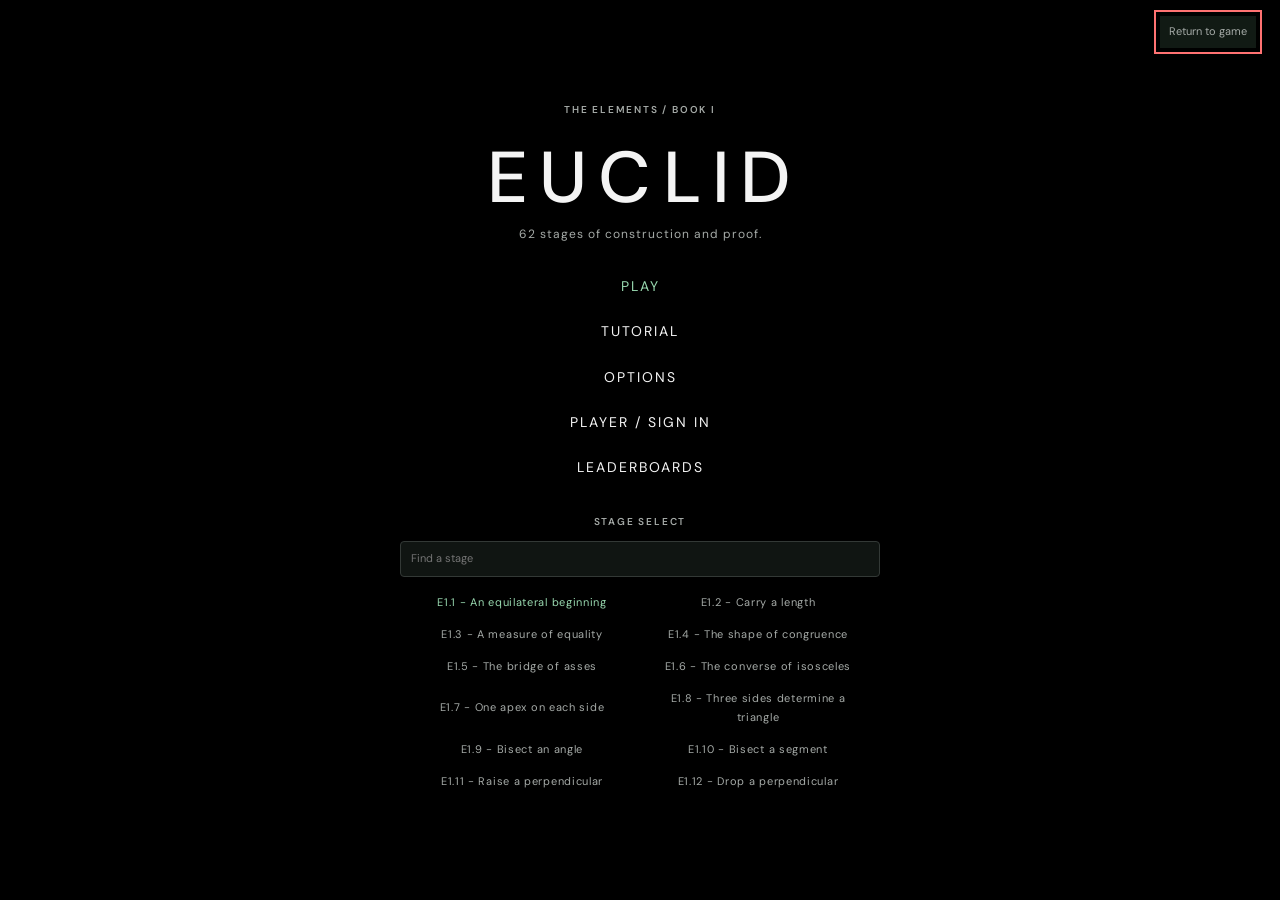
==== index.html @ ea3bc8ff "Consolidate tutorial concepts and teach manual semicircle construction" ====
<!doctype html>
<html lang="en"><head><meta charset="utf-8"><meta name="viewport" content="width=device-width,initial-scale=1,interactive-widget=resizes-content"><title>Euclid — A workshop in first principles</title><link rel="stylesheet" href="style.css?v=tutorial-concepts-20261112"></head>
<body><header><a class="brand" href="./">Ε <span>EUCLID<small>A WORKSHOP IN FIRST PRINCIPLES</small></span></a><nav id="chapters" aria-label="Propositions"></nav><div class="header-actions"><button id="main-menu-button" type="button">Menu</button><button id="help">How to play ↗</button></div></header>
<main><section class="brief"><div><span class="eyebrow">THE ELEMENTS / BOOK I</span><h1 id="title"></h1><p id="description"></p><p id="practice-status" class="practice-status" role="status" hidden></p></div><div class="brief-actions"><button id="practice-next" type="button" hidden>Next stage</button><button id="hint">✧ &nbsp; A little guidance</button></div><aside id="learning-guidance" hidden role="button" tabindex="0" aria-label="Perform the next guided step"><span class="eyebrow">NEXT STEP &#9654;</span><p id="learning-instructions" role="status" aria-live="polite"></p></aside><div id="ranked-status" class="ranked-status" hidden aria-live="polite"><strong>RANKED</strong><span id="ranked-timer" aria-live="off">0:00.0</span><span id="ranked-message"></span><button id="ranked-retry" type="button" hidden>Retry upload</button></div></section>
<section class="workspace"><div class="mobile-views" role="group" aria-label="Work panel"><button type="button" data-mobile-view="construction" aria-controls="construction-panel" aria-pressed="true">&larr; Construction</button><button type="button" data-mobile-view="proof" aria-controls="proof-panel" aria-pressed="false">Proof &rarr;</button></div><div class="drawing" id="construction-panel"><div class="panelhead"><span>01 &nbsp; CONSTRUCTION</span><div><button id="undo">Undo</button><button id="reset">Start over</button></div></div><div class="canvaswrap"><svg id="canvas" viewBox="0 0 800 540" role="img" aria-label="Interactive geometric construction"></svg><div id="instruction" role="status"></div><div class="canvasnote">STRAIGHTEDGE & COMPASS <span>Click points to construct</span></div></div></div>
<aside class="proof" id="proof-panel"><div class="panelhead"><span>02 &nbsp; DEMONSTRATION</span><span id="count">0 lines</span></div><div class="proofbody"><div class="given"><button type="button" id="given-tool" title="Select the given hypothesis as a proof justification">Given - use as justification</button><button id="logic-tool" type="button">Deduction</button><p id="given"></p></div><div id="lines"></div><form id="lineform"><label for="statement">Your next statement</label><input id="statement" placeholder="Write your statement" autocomplete="off" required><div id="format-help" role="status" aria-live="polite" hidden></div><button type="submit">+ Add a line</button><button type="button" id="cancel-edit" hidden>Cancel edit</button></form><p class="proofnote">Write a formal statement, then select a reference below and click its line to justify it.</p><div id="complete" hidden></div></div><div class="proof-composer" hidden></div></aside></section>
<section class="shelf"><div class="shelfhead"><span class="eyebrow">YOUR MATHEMATICAL TOOLBOX</span><span id="selected">Choose a tool or a reference</span></div><div class="tabs" role="group" aria-label="Reference menus"><button data-tab="definitions" type="button" aria-expanded="false" aria-controls="toolpopup">01 &nbsp; Definitions</button><button data-tab="postulates" type="button" aria-expanded="false" aria-controls="toolpopup">02 &nbsp; Postulates</button><button data-tab="notions" type="button" aria-expanded="false" aria-controls="toolpopup">03 &nbsp; Common notions</button><button data-tab="propositions" type="button" aria-expanded="false" aria-controls="toolpopup">04 &nbsp; Proven propositions</button></div><div id="toolpopup" role="region" aria-labelledby="popup-title" hidden><div class="popuphead"><span id="popup-title"></span><button type="button" id="close-tools" aria-label="Close reference menu">&times;</button></div><div id="tools"></div><a class="reference-source" href="https://www.euclids-elements.org/elements/books/bookI/" target="_blank" rel="noreferrer">Book I - definitions, postulates & common notions</a></div></section></main>
<dialog id="main-menu" aria-labelledby="menu-title"><div class="arcade-menu-content"><div class="menu-top"><span class="eyebrow">THE ELEMENTS / BOOK I</span><button id="resume-menu" type="button" aria-label="Close main menu">Return to game</button></div><h2 id="menu-title">Euclid</h2><p class="menu-intro">48 stages of construction and proof.</p><div id="menu-home"><div class="menu-actions"><button id="continue-menu" type="button">Play</button><button id="tutorial-menu" type="button">Tutorial</button><button id="settings-menu" type="button">Options</button><button id="account-menu" type="button">Player / Sign in</button><button id="leaderboard-menu" type="button">Leaderboards</button></div><div class="menu-jump"><span class="eyebrow">STAGE SELECT</span><input id="jump-search" type="search" placeholder="Find a stage" aria-label="Search propositions"><div id="jump-options"></div></div></div><section id="settings-view" aria-labelledby="settings-title" hidden>
<h3 id="settings-title">Options</h3><p class="settings-intro">Choose what you want to practice.</p><p id="settings-mode" class="settings-mode"></p>
<div class="settings-list">
<label class="setting-row"><span><strong>Ranked mode</strong><small>Start fresh for a shared leaderboard time. Locks all skips, hints, Learning mode, tool names, and audio cues off. Timer keeps running in menus.</small></span><input type="checkbox" role="switch" data-setting="rankedMode"></label>
<label class="setting-row"><span><strong>Skip construction</strong><small>Supply the finished diagram. Your own drawing is kept for later.</small></span><input type="checkbox" role="switch" data-setting="skipConstruction"></label>
<label class="setting-row"><span><strong>Skip proof</strong><small>Supply proof statements, but still choose their justifications. Turn off justifications too to fill them automatically; the proof stays visible.</small></span><input type="checkbox" role="switch" data-setting="skipProof"></label>
<label class="setting-row"><span><strong>Skip justifications</strong><small>Write statements; the program checks whether they follow automatically.</small></span><input type="checkbox" role="switch" data-setting="skipJustifications"></label>
<label class="setting-row"><span><strong>Learning mode</strong><small>Keep next-step guidance visible. Click it to perform that step.</small></span><input type="checkbox" role="switch" data-setting="learningMode"></label>
<label class="setting-row"><span><strong>Sound effects</strong><small>Low beep for correct tool choices and successful constructions; click for incorrect attempts.</small></span><input type="checkbox" role="switch" data-setting="soundEffects"></label>
<div class="sound-preview"><button id="test-sound" type="button">Test sound</button><button id="test-click" type="button">Test click</button><span id="sound-status" role="status" aria-live="polite"></span></div>
<label class="setting-row"><span><strong>Show hints</strong><small>Keep the next-step hint button available.</small></span><input type="checkbox" role="switch" data-setting="showHints"></label>
<label class="setting-row"><span><strong>Show definition names</strong><small>Turn off names and full-reference previews for definitions.</small></span><input type="checkbox" role="switch" data-setting="showDefinitionNames"></label>
<label class="setting-row"><span><strong>Show postulate names</strong><small>Turn off names and full-reference previews for postulates.</small></span><input type="checkbox" role="switch" data-setting="showPostulateNames"></label>
<label class="setting-row"><span><strong>Show common notion names</strong><small>Turn off names and full-reference previews for common notions.</small></span><input type="checkbox" role="switch" data-setting="showCommonNotionNames"></label>
<label class="setting-row"><span><strong>Show proposition names</strong><small>Turn off names and full-reference previews for propositions.</small></span><input type="checkbox" role="switch" data-setting="showPropositionNames"></label>
<label class="setting-row"><span><strong>Larger point labels</strong><small>Increase the size of geometric labels in the diagram.</small></span><input type="checkbox" role="switch" data-setting="largeLabels"></label>
</div><div class="settings-actions"><button id="reset-settings" type="button">Restore defaults</button><button id="back-from-settings" type="button">Main menu</button></div></section></div></dialog><dialog id="account-dialog" class="online-dialog" aria-labelledby="account-title">
<button id="account-close" class="online-close" type="button">Close</button><h2 id="account-title">Player account</h2>
<div id="account-signed-out"><div class="online-tabs"><button id="account-login" type="button" aria-pressed="true">Sign in</button><button id="account-create" type="button" aria-pressed="false">Create account</button></div>
<form id="account-form"><label>Username<input id="account-username" autocomplete="username" pattern="[A-Za-z0-9_]{3,24}" minlength="3" maxlength="24" required></label><label>Password<input id="account-password" type="password" autocomplete="current-password" maxlength="128" required></label><label id="account-confirm-row" hidden>Repeat password<input id="account-confirm" type="password" autocomplete="new-password" maxlength="128"></label><button id="account-submit" type="submit">Sign in</button></form>
<p>Use 3&ndash;24 letters, numbers, or underscores for your public username. New passwords need at least 10 characters. Keep your password safe: email recovery is not enabled.</p></div>
<div id="account-signed-in" hidden><p>Signed in as <strong id="account-player"></strong>. This browser stays signed in by default.</p><button id="account-signout" type="button">Sign out on this device</button></div><p id="account-status" role="status" aria-live="polite"></p></dialog>
<dialog id="leaderboard-dialog" class="online-dialog" aria-labelledby="leaderboard-title"><header class="leaderboard-header"><button id="leaderboard-close" class="online-close" type="button">Close</button><h2 id="leaderboard-title">Leaderboards</h2><p>Best time per player. Top 100 per proposition. Click a heading to hide or show its entries.</p><div class="online-actions"><button id="leaderboard-refresh" type="button">Refresh</button><button id="leaderboard-expand" type="button">Show all</button><button id="leaderboard-collapse" type="button">Hide all</button></div><p id="leaderboard-status" role="status"></p></header><div id="leaderboard-boards" aria-label="Proposition leaderboards" tabindex="0"></div></dialog>
<dialog id="tutorial-dialog" aria-labelledby="tutorial-heading"><div class="tutorial-top"><h2 id="tutorial-heading">Tutorial</h2><span id="tutorial-progress"></span><button id="tutorial-close" type="button">Main menu</button></div><section id="tutorial-home"><p>Small examples. Open a bottom menu, choose a tool, then try one task. Correct examples advance after half a second.</p><div class="tutorial-search"><input id="tutorial-search" type="search" placeholder="Find a tool or topic" aria-label="Search tutorial lessons"><button id="tutorial-resume" type="button">Start / Resume</button></div><div id="tutorial-list"></div></section><section id="tutorial-exercise" hidden><div class="tutorial-brief"><button id="tutorial-catalog" type="button">All lessons</button><h3 id="tutorial-title"></h3><p id="tutorial-reference"></p><p id="tutorial-prompt" tabindex="-1"></p><p id="tutorial-facts"></p></div><div class="tutorial-work"><svg id="tutorial-canvas" viewBox="0 0 500 380" role="group" aria-label="Tutorial construction"></svg><div class="tutorial-answer"><div id="tutorial-response"></div><details id="tutorial-context" hidden><summary>Established proof lines</summary><ol id="tutorial-prior"></ol></details></div></div><div class="tutorial-bottom"><p id="tutorial-status" role="status" aria-live="polite"></p><div><button id="tutorial-retry" type="button">Try again</button><button id="tutorial-next" type="button" disabled>Next example</button></div></div></section><div id="tutorial-toolbox" hidden></div></dialog><dialog id="modal" aria-labelledby="modaltitle"><button id="closemodal" aria-label="Close">×</button><span class="eyebrow" id="modalkicker"></span><h2 id="modaltitle"></h2><div id="modalbody"></div></dialog><footer>Learn by making. Understand by proving.<a href="https://www.euclids-elements.org/elements/books/bookI/" target="_blank" rel="noreferrer">Read Book I ↗</a></footer><script src="lessons.js?v=ranked-accounts-20261111"></script><script src="book1-lessons.js?v=ranked-accounts-20261111"></script><script src="euclid-proofs.js?v=ranked-accounts-20261111"></script><script src="book2-lessons.js?v=ranked-accounts-20261111"></script><script src="books.js?v=ranked-accounts-20261111"></script><script src="course.js?v=ranked-accounts-20261111"></script><script src="construction.js?v=ranked-accounts-20261111"></script><script src="logic.js?v=ranked-accounts-20261111"></script><script src="symbolic.js?v=ranked-accounts-20261111"></script><script src="book1-logic.js?v=ranked-accounts-20261111"></script><script src="curves.js?v=ranked-accounts-20261111"></script><script src="book2-logic.js?v=ranked-accounts-20261111"></script><script src="guidance.js?v=ranked-accounts-20261111"></script><script src="book1-ui.js?v=tutorial-concepts-20261112"></script><script src="format-help.js?v=ranked-accounts-20261111"></script><script src="settings.js?v=tutorial-concepts-20261112"></script><script src="canvas-input.js?v=ranked-accounts-20261111"></script><script src="label-layout.js?v=tutorial-concepts-20261112"></script><script src="angle-visuals.js?v=ranked-accounts-20261111"></script><script src="mobile-layout.js?v=ranked-accounts-20261111"></script><script src="feedback.js?v=ranked-accounts-20261111"></script><script src="app.js?v=tutorial-concepts-20261112"></script><script src="vendor/supabase-2.119.0.js"></script><script src="online-config.js?v=ranked-accounts-20261111"></script><script src="online.js?v=tutorial-concepts-20261112"></script><script src="tutorial-lessons.js?v=tutorial-concepts-20261112"></script><script src="tutorial.js?v=tutorial-concepts-20261112"></script><script src="main-menu.js?v=tutorial-concepts-20261112"></script></body></html>
---- style.css ----
@import url('https://fonts.googleapis.com/css2?family=DM+Sans:wght@400;500;600;700&family=Libre+Caslon+Display&display=swap');
:root{--paper:#000000;--ink:#f4f4f4;--muted:#a5aaa7;--line:#333936;--green:#98d8af;--rust:#ff7272}*{box-sizing:border-box}body{margin:0;background:var(--paper);color:var(--ink);font-family:'DM Sans',sans-serif;font-size:14px}button,input{font:inherit}button{cursor:pointer;color:inherit}button:focus-visible,a:focus-visible{outline:2px solid var(--rust);outline-offset:4px}button{border:1px solid var(--line);background:transparent;border-radius:4px;padding:9px 14px}button:hover{background:#202623}header{height:100px;margin:0 4%;display:flex;align-items:center;justify-content:space-between;border-bottom:1px solid var(--line)}.brand{display:flex;gap:14px;align-items:center;text-decoration:none;color:var(--ink);font-family:serif;font-size:49px}.brand span{font:600 22px 'DM Sans',sans-serif;letter-spacing:4px}.brand small{display:block;font-size:8px;letter-spacing:1.5px;margin-top:6px}nav{display:flex;gap:9px}nav button{border-radius:50%;width:38px;height:38px;padding:0}nav button.active{background:var(--ink);color:var(--paper)}nav button.done{border-color:var(--green);box-shadow:inset 0 -3px var(--green)}header>button{border:0}main{margin:0 4%}.brief{display:flex;justify-content:space-between;align-items:center;padding:32px 0 26px}.eyebrow{font-size:10px;font-weight:600;letter-spacing:1.8px;color:var(--muted)}h1{font:44px 'Libre Caslon Display',Georgia,serif;margin:9px 0}p{line-height:1.7}.brief p{margin:0;max-width:780px;color:#b5bcb7}.brief>button{border-color:#505c54;white-space:nowrap;margin-left:20px}.workspace{display:grid;grid-template-columns:2fr 1fr;border:1px solid var(--line);border-radius:7px;overflow:hidden;background:#080b09;min-height:560px}.panelhead{display:flex;align-items:center;justify-content:space-between;height:51px;border-bottom:1px solid var(--line);padding:0 20px;font-size:10px;letter-spacing:1.6px}.panelhead button{border:0;padding:5px 8px;font-size:11px;letter-spacing:0}.canvaswrap{position:relative;background-image:radial-gradient(#303833 0.7px,transparent .7px);background-size:20px 20px}svg{width:100%;height:490px;display:block;touch-action:none}svg .point{cursor:grab;fill:var(--ink);stroke:#080b09;stroke-width:3}svg text{font:italic 21px Georgia,serif;fill:var(--ink);pointer-events:none}svg .edge{stroke:var(--ink);stroke-width:2.8;fill:none}svg .circle{stroke:#8bc5a0;stroke-width:2;fill:none}svg .ghost{stroke:#687d70;stroke-width:1.8;stroke-dasharray:6 6;fill:none}#instruction{position:absolute;top:18px;left:50%;transform:translateX(-50%);max-width:90%;text-align:center;background:#080b09ed;border:1px solid var(--line);padding:9px 16px;border-radius:20px;font-size:12px;pointer-events:none}.canvasnote{padding:12px 20px 17px;font-size:9px;letter-spacing:1.4px;color:var(--muted);display:flex;justify-content:space-between}.canvasnote span{letter-spacing:0;font-size:10px}.proof{border-left:1px solid var(--line)}.proofbody{padding:22px;max-height:540px;overflow:auto}.given{border-bottom:1px solid var(--line);margin-bottom:20px}.given p{font-family:Georgia,serif;font-size:17px}.proofline{display:grid;grid-template-columns:22px 1fr 20px;gap:6px;padding:13px 0;border-bottom:1px solid var(--line);cursor:pointer}.proofline .num{color:var(--muted);font-size:11px;padding-top:3px}.proofline strong{font:18px Georgia,serif}.proofline small{display:block;margin-top:7px;color:var(--muted);line-height:1.5}.proofline .status{font-weight:bold;color:var(--rust)}.proofline.valid .status{color:var(--green)}.remove{border:0;padding:0;font-size:10px;color:var(--muted)}form{margin-top:24px}form label{font-size:11px;display:block;margin-bottom:8px}input{width:100%;padding:12px;background:#101512;border:1px solid var(--line);border-radius:4px;color:var(--ink)}form button{width:100%;margin-top:9px;border-style:dashed}.proofnote{font-size:11px;color:var(--muted)}#complete{padding:15px;background:#14291c;border-radius:4px;line-height:1.7}#complete button{margin-top:10px;width:100%}.shelf{margin-top:25px;border:1px solid var(--line);border-radius:6px;overflow:hidden}.shelfhead{display:flex;justify-content:space-between;padding:14px 20px;font-size:11px;color:var(--muted)}.tabs{display:grid;grid-template-columns:repeat(4,1fr);border-block:1px solid var(--line)}.tabs button{border:0;border-right:1px solid var(--line);border-radius:0;padding:16px;text-align:left;font-size:12px}.tabs button.active{background:#19291f;box-shadow:inset 0 -2px var(--green)}#tools{display:flex;gap:10px;padding:16px;flex-wrap:wrap;min-height:100px}.tool{text-align:left;flex:1;min-width:155px;background:#0d120f;font-size:12px}.tool small{display:block;font-size:10px;color:var(--muted);margin-top:6px;line-height:1.5}.tool.active{border-color:var(--green);background:#19291f}.tool:disabled{opacity:.45;cursor:not-allowed}footer{margin:22px 4%;display:flex;justify-content:space-between;color:var(--muted);font-size:10px}a{color:inherit}dialog{max-width:500px;border:1px solid var(--line);border-radius:9px;background:var(--paper);padding:35px;color:var(--ink);line-height:1.8}dialog::backdrop{background:#000000b3}dialog h2{font:34px Georgia,serif}#closemodal{float:right;border:0;font-size:24px}.empty{font-size:12px;color:var(--muted)}@media(min-width:1500px){main,header,footer{max-width:1500px;margin-left:auto;margin-right:auto}}@media(max-width:800px){header{height:82px}.brand small{display:none}header>button{display:none}h1{font-size:34px}.brief{align-items:flex-start}.workspace{grid-template-columns:1fr}.proof{border-left:0;border-top:1px solid var(--line)}svg{height:400px}.proofbody{max-height:none}.tabs button{padding:12px 8px;font-size:10px}.shelfhead{gap:20px}.canvasnote span{display:none}.brief>button{font-size:11px;padding:10px}.tool{min-width:130px}.brand span{font-size:16px}.brand{font-size:35px;gap:7px}nav{gap:4px}nav button{width:30px;height:30px}}

/* The application occupies the viewport; long content stays within its panel. */
:root{color-scheme:dark}
html{height:100%;overflow:hidden}
body{height:100vh;height:100dvh;overflow:hidden;display:grid;grid-template-rows:64px minmax(0,1fr) 28px}
header{height:auto;min-width:0;margin:0 3%}
.brand{font-size:36px}.brand span{font-size:18px}.brand small{font-size:7px}
main{min-height:0;min-width:0;margin:0 3%;display:grid;grid-template-rows:auto minmax(0,1fr) auto;gap:12px}
.brief{padding:14px 0 0;min-width:0}.brief>div{min-width:0}h1{font-size:34px;margin:5px 0}.brief p{font-size:12px;line-height:1.45}
.workspace{min-height:0;grid-template-columns:minmax(0,2fr) minmax(0,1fr)}
.drawing,.proof{min-height:0;min-width:0;display:grid;grid-template-rows:40px minmax(0,1fr)}
.panelhead{height:40px;padding:0 14px;letter-spacing:1px;gap:8px}
.canvaswrap{min-height:0;display:grid;grid-template-rows:minmax(0,1fr) 28px;overflow:hidden}
svg{height:100%;min-height:0;min-width:0}
.canvasnote{padding:6px 12px;white-space:nowrap;font-size:8px}.canvasnote span{font-size:9px}
#instruction{top:10px;font-size:11px;padding:6px 12px;width:max-content}
.proofbody{min-height:0;max-height:none;overflow:auto;padding:16px;scrollbar-gutter:stable}
.proofline strong{overflow-wrap:anywhere}.proofline small{overflow-wrap:anywhere}
.shelf{margin-top:0;min-height:0;max-height:25dvh;display:grid;grid-template-rows:30px 40px minmax(0,1fr)}
.shelfhead{padding:8px 14px;gap:12px;min-width:0}.shelfhead .eyebrow{font-size:9px}#selected{overflow:hidden;text-overflow:ellipsis;white-space:nowrap}
.tabs{min-width:0}.tabs button{padding:10px 12px;font-size:11px;min-width:0}
#tools{min-height:0;padding:10px;gap:8px;flex-wrap:nowrap;overflow:auto}
.tool{min-width:145px;padding:8px 10px}.tool small{font-size:10px}
footer{margin:0 3%;align-items:center;min-width:0}
button,input,.proofbody,#tools{scrollbar-color:#526358 #0d120f;scrollbar-width:thin}
dialog{max-height:85dvh;overflow:auto}
@media(min-width:1500px){main,header,footer{width:94%;max-width:none;margin-left:3%;margin-right:3%}}
@media(max-width:800px){
 body{grid-template-rows:52px minmax(0,1fr) 22px}
 header{height:auto}.brand small{display:none}.brand{font-size:28px}.brand span{font-size:14px;letter-spacing:2px}
 main{gap:8px}.brief{padding-top:8px;align-items:center}h1{font-size:25px}.brief .eyebrow{font-size:8px}.brief p{font-size:10px}.brief>button{padding:8px;font-size:10px;margin-left:8px}
 .workspace{grid-template-columns:minmax(0,3fr) minmax(0,2fr)}.proof{border-left:1px solid var(--line);border-top:0}
 .panelhead{padding:0 8px;font-size:8px;letter-spacing:0}.panelhead button{font-size:9px;padding:4px}
 .proofbody{padding:10px}.given p{font-size:14px}.proofline{grid-template-columns:16px minmax(0,1fr) 12px;gap:3px}.proofline strong{font-size:15px}.proofline small{font-size:10px}
 .canvasnote{font-size:7px}.canvasnote span{display:none}#instruction{font-size:9px;max-width:95%;white-space:normal}
 .shelf{grid-template-rows:26px 36px minmax(0,1fr);max-height:24dvh}.shelfhead{padding:6px 10px}.shelfhead .eyebrow{font-size:7px}.shelfhead #selected{font-size:9px}
 .tabs button{padding:6px;font-size:9px}.tool{min-width:135px;font-size:11px}#tools{padding:7px}.tool small{font-size:9px}
 footer{font-size:8px}form{margin-top:14px}input{padding:8px;font-size:12px}
}
@media(max-height:650px){
 body{grid-template-rows:46px minmax(0,1fr) 20px}
 main{gap:7px}.brief{padding-top:5px}h1{font-size:25px;margin:2px 0}.brief .eyebrow{display:none}.brief p{font-size:11px}
 .shelf{max-height:28dvh;grid-template-rows:24px 32px minmax(0,1fr)}.shelfhead{padding:5px 12px}.tabs button{padding:6px 10px}.tool small{display:none}#tools{padding:7px}.tool{min-height:32px}
 .canvasnote{display:none}.canvaswrap{grid-template-rows:minmax(0,1fr)}
}

/* Bottom command bar with upward-opening reference palettes. */
.shelf{position:relative;overflow:visible;max-height:none;grid-template-rows:30px 40px}
.tabs{border-bottom:0}.tabs button::after{content:' \25b4';float:right;color:var(--muted)}
.tabs button.active::after{content:' \25be';color:var(--green)}
#toolpopup{position:absolute;bottom:40px;left:0;right:0;z-index:20;display:grid;grid-template-rows:auto minmax(0,1fr) auto;max-height:min(62dvh,560px);background:#0a0e0b;border:1px solid #526358;border-radius:7px 7px 0 0;box-shadow:0 -12px 45px #000b;overflow:hidden}
#toolpopup[hidden]{display:none}
.popuphead{display:flex;align-items:center;justify-content:space-between;padding:10px 16px;border-bottom:1px solid var(--line);font-size:12px;font-weight:600;letter-spacing:.6px}
.popuphead button{border:0;padding:0 6px;font-size:22px;line-height:1}
#tools{display:grid;grid-template-columns:repeat(auto-fit,minmax(180px,1fr));gap:5px;overflow-y:auto;overflow-x:hidden;padding:12px;align-content:start;overscroll-behavior:contain}
#tools .tool{min-width:0;min-height:0;padding:8px 10px;text-align:left;white-space:normal}
#tools .tool small{display:none}
.reference-source{display:block;padding:9px 16px;border-top:1px solid var(--line);font-size:10px;color:var(--muted);text-decoration:none}
#given-tool{padding:5px 8px;font-size:10px;color:var(--muted)}#given-tool.active{border-color:var(--green);color:var(--green)}
@media(max-width:800px){.shelf{grid-template-rows:26px 36px}#toolpopup{bottom:36px;max-height:65dvh}#tools{grid-template-columns:repeat(2,minmax(0,1fr));padding:8px}#tools .tool{padding:9px;font-size:11px}#tools .tool small{font-size:10px}.tabs button::after{display:none}}
@media(max-height:650px){.shelf{grid-template-rows:24px 32px}#toolpopup{bottom:32px;max-height:65dvh}.popuphead{padding:7px 12px}#tools .tool{padding:8px}#tools .tool small{font-size:10px}.reference-source{padding:6px 12px}}

/* Each palette occupies the column of its own command button. */
#toolpopup{left:calc(var(--menu-column,0) * 25%);right:auto;width:25%;border-radius:6px 6px 0 0}
.popuphead{padding:9px 10px;gap:4px;font-size:11px;min-width:0}.popuphead span{overflow-wrap:anywhere}
#tools{grid-template-columns:repeat(auto-fit,minmax(48px,1fr));grid-auto-rows:max-content;padding:8px;gap:5px}
#tools .tool{display:flex;align-items:center;justify-content:center;min-height:36px;text-align:center;padding:10px 5px;font-size:12px;line-height:1.25;white-space:nowrap}
.reference-source{padding:7px 10px;font-size:9px;overflow-wrap:anywhere}
#tool-name{position:fixed;z-index:100;max-width:min(280px,calc(100vw - 16px));padding:7px 10px;border:1px solid #526358;border-radius:4px;background:#18211b;color:var(--ink);font-size:12px;line-height:1.4;box-shadow:0 4px 16px #0009;pointer-events:none}
#tool-name[hidden]{display:none}
@media(max-width:800px){#tools{grid-template-columns:repeat(auto-fit,minmax(38px,1fr));padding:5px;gap:4px}#tools .tool{padding:9px 3px;font-size:10px}.popuphead{padding:7px 5px;font-size:9px}.popuphead button{padding:0 3px;font-size:18px}.reference-source{padding:6px;font-size:8px}}

.edit-line{float:right;padding:3px 6px;margin-left:6px;font-size:10px;color:var(--muted);border-color:var(--line)}
#cancel-edit[hidden]{display:none}

.header-actions{display:flex;align-items:center;gap:8px}.header-actions #help{border:0}
#main-menu{width:min(520px,calc(100vw - 24px));padding:28px;max-height:90dvh}
.menu-top{display:flex;align-items:center;justify-content:space-between;gap:12px}.menu-top button{font-size:11px}
#main-menu h2{font:48px 'Libre Caslon Display',Georgia,serif;margin:14px 0 0}.menu-intro{color:var(--muted);margin:0 0 20px;font-size:13px}
.menu-actions{display:grid;grid-template-columns:1fr 1fr;gap:9px}.menu-actions button{text-align:left;padding:14px;font-size:13px}#continue-menu{background:#19291f;border-color:var(--green)}
.menu-jump{border-top:1px solid var(--line);margin-top:22px;padding-top:16px}#jump-options{display:grid;gap:6px;margin-top:10px}#jump-options button{text-align:left;padding:9px 12px;font-size:12px}#jump-options .current{border-color:var(--green)}
#fresh-confirm{padding:12px;margin-top:12px;border:1px solid var(--rust);border-radius:4px;font-size:12px}#fresh-confirm p{margin-top:0}#fresh-confirm button{font-size:11px;margin:3px 3px 0 0}
#fresh-confirm[hidden],#save-file[hidden]{display:none}#save-status{font-size:12px;color:var(--muted);margin-bottom:0;overflow-wrap:anywhere}
@media(max-width:800px){.header-actions #help{display:none}.header-actions{gap:0}#main-menu-button{padding:6px 9px;font-size:11px}#main-menu{padding:20px}.menu-actions button{padding:11px;font-size:12px}}

#format-help{margin-top:8px;color:var(--muted);font-size:11px}#format-help[hidden]{display:none}#format-help button{width:auto;margin:3px 0;padding:4px 7px;border-style:solid;text-align:left;font-size:11px}#format-help button:disabled{color:var(--muted);cursor:default}

/* The main menu is its own opaque screen, rather than a window over the game. */
#main-menu{position:fixed;inset:0;width:100vw;height:100vh;height:100dvh;max-width:none;max-height:none;margin:0;padding:24px;border:0;border-radius:0;background:#000;box-shadow:none;overflow:auto}
#main-menu[open]{display:grid;place-items:center}
#main-menu::backdrop{background:#000;opacity:1}
.arcade-menu-content{width:min(100%,480px);margin:auto;text-align:center}
#main-menu .menu-top{justify-content:center}
#main-menu #resume-menu{position:fixed;top:16px;right:24px;font-size:11px;color:var(--muted);padding:6px 9px}
#main-menu h2{font-family:'DM Sans',sans-serif;font-size:clamp(44px,8vh,78px);font-weight:500;letter-spacing:.2em;text-indent:.2em;text-transform:uppercase;margin:12px 0 0}
#main-menu .menu-intro{font-size:12px;letter-spacing:1px;margin:0 0 22px}
#main-menu .menu-actions{grid-template-columns:1fr;gap:4px}
#main-menu button{border:0;border-radius:0;box-shadow:none;background:transparent}
#main-menu .menu-actions button,#main-menu #jump-options button{text-align:center;padding:8px 12px;font-size:13px;letter-spacing:.7px;position:relative}
#main-menu .menu-actions button:hover,#main-menu #jump-options button:hover,#main-menu button:focus-visible{background:#111a14;color:var(--green)}
#main-menu .menu-actions button:hover::before,#main-menu #jump-options button:hover::before{content:'\203a';margin-right:10px;color:var(--green)}
#main-menu #continue-menu{color:var(--green)}
#main-menu .menu-jump{border:0;margin-top:20px;padding-top:0}
#main-menu #jump-options{gap:0;margin-top:6px}
#main-menu #jump-options button{font-size:11px;padding:6px 10px;color:var(--muted)}
#main-menu #jump-options .current{color:var(--green)}
#main-menu #fresh-confirm{border:0;background:#201010;text-align:left}
#main-menu #save-status{font-size:11px}
@media(max-height:650px){#main-menu{padding:18px}#main-menu h2{font-size:42px;margin-top:6px}#main-menu .menu-intro{margin-bottom:12px}#main-menu .menu-jump{margin-top:12px}#main-menu .menu-actions button{padding:6px 10px}#main-menu #jump-options button{padding:4px 8px}}

#menu-home[hidden],#save-points-view[hidden]{display:none}
#save-points-view h3{font-size:18px;font-weight:500;letter-spacing:2px;margin:14px 0 0}.save-location{font-size:11px;color:var(--muted);margin:4px 0 18px}
#save-point-form{text-align:left;margin:0 0 16px}#save-point-form label{font-size:11px;color:var(--muted)}.save-point-entry{display:flex;gap:8px}.save-point-entry input{min-width:0}.save-point-entry button{width:auto;margin:0;flex-shrink:0}
#save-points-list{display:grid;gap:7px;max-height:33dvh;overflow:auto;text-align:left;padding:3px;scrollbar-width:thin}
#main-menu .save-point{text-align:left;padding:12px;background:#0d120f;width:100%}.save-point strong,.save-point span,.save-point small{display:block}.save-point strong{font-size:13px;color:var(--ink);font-weight:500}.save-point span{font-size:11px;color:var(--muted);margin-top:5px}.save-point small{font-size:10px;color:var(--muted);margin-top:4px}
#main-menu .save-point:hover,#main-menu .save-point:focus-visible{background:#19291f}.save-file-actions{display:flex;justify-content:center;gap:20px;margin-top:14px}.save-file-actions button,#main-menu #back-from-saves{font-size:11px;padding:7px 10px;color:var(--muted)}
#main-menu:has(#save-points-view:not([hidden])) h2{font-size:clamp(32px,6vh,54px);margin-top:8px}#main-menu:has(#save-points-view:not([hidden])) .menu-intro{margin-bottom:10px}

.delete-line{float:right;padding:3px 6px;margin-left:4px;font-size:10px;color:var(--rust);border-color:var(--line)}

#chapters{min-width:0;max-width:50%;gap:6px;align-items:center}#chapters select{min-width:0;max-width:330px;background:#080b09;color:var(--ink);border:1px solid var(--line);border-radius:3px;padding:8px;font:12px 'DM Sans',sans-serif}#chapters button{flex-shrink:0}
#jump-options{max-height:24dvh;overflow:auto;grid-template-columns:repeat(2,minmax(0,1fr));scrollbar-width:thin;padding:4px}#jump-options button[hidden]{display:none}#jump-search{font-size:11px;padding:7px 10px;margin-top:8px}
#logic-tool{padding:5px 8px;font-size:10px;color:var(--muted);margin-left:5px}
#canvas .edge,#canvas .circle,#canvas .ghost{vector-effect:non-scaling-stroke}
@media(max-width:800px){#chapters select{max-width:170px;font-size:10px;padding:6px}#chapters button{width:23px;height:26px}.brand small{display:none}#jump-options{grid-template-columns:1fr}}

/* Prevent native selection/dragging from taking over SVG gestures. */
#canvas{-webkit-user-select:none;user-select:none;-webkit-touch-callout:none;touch-action:none}
#canvas .point-hit{fill:transparent;stroke:none;pointer-events:all;cursor:crosshair}
#canvas .point-label-group{cursor:crosshair;pointer-events:all}
#canvas .point-label{fill:var(--ink);stroke:#000;paint-order:stroke fill;stroke-linejoin:round;pointer-events:none}
#canvas .label-background{fill:#000;stroke:none;pointer-events:all}
#canvas.is-dragging,#canvas.is-dragging *{cursor:grabbing}
#canvas .drag-preview{fill:none;stroke:#a8edba;stroke-width:3;stroke-dasharray:7 4;pointer-events:none}
#canvas .drag-preview path,#canvas .drag-preview circle{vector-effect:non-scaling-stroke}
#canvas .label-leader{stroke:#67756b;stroke-width:1;stroke-dasharray:2 3;vector-effect:non-scaling-stroke;pointer-events:none}

/* Arcade options and targeted practice. */
.brief-actions{display:flex;gap:8px;align-items:center;flex-shrink:0}.brief-actions button{font-size:12px;white-space:nowrap}
.brief .practice-status{font:11px 'DM Sans',sans-serif;color:var(--green);margin-top:7px;line-height:1.4}
.workspace.construction-only{grid-template-columns:minmax(0,1fr)}.proof[hidden],#hint[hidden],#practice-next[hidden],#practice-status[hidden],#given-tool[hidden],#logic-tool[hidden],#settings-view[hidden]{display:none}
#main-menu .menu-actions button{text-transform:uppercase;letter-spacing:2px;font-size:14px}
#settings-view{max-width:540px;margin:0 auto;text-align:left}#settings-title{text-align:center;text-transform:uppercase;letter-spacing:3px;font-size:19px;margin:16px 0 8px}
.settings-intro,.settings-mode{text-align:center;font-size:12px;margin:4px 0}.settings-mode{color:var(--green);margin-bottom:12px}
.settings-list{max-height:54dvh;overflow:auto;scrollbar-width:thin;padding:0 8px}.setting-row{display:flex;align-items:center;justify-content:space-between;gap:22px;padding:12px 0;border-bottom:1px solid #202922;cursor:pointer}.setting-row strong{display:block;font-size:13px;font-weight:500}.setting-row small{display:block;font-size:11px;color:var(--muted);line-height:1.5;margin-top:4px}.setting-row input{appearance:none;-webkit-appearance:none;width:40px;height:22px;min-width:40px;padding:2px;background:#282b29;border:1px solid #59635d;border-radius:12px;cursor:pointer;position:relative}.setting-row input::after{content:'';display:block;width:16px;height:16px;border-radius:50%;background:#a1aaa4}.setting-row input:checked{background:#25422f;border-color:var(--green)}.setting-row input:checked::after{background:var(--green);transform:translateX(17px)}.setting-row input:focus-visible{outline:2px solid var(--ink);outline-offset:4px}
.settings-actions{display:flex;justify-content:center;gap:20px;margin-top:14px}.settings-actions button{font-size:12px;letter-spacing:1px}
@media(max-width:800px){.brief-actions{gap:4px;flex-direction:column}.brief-actions button{font-size:10px;padding:7px}.brief .practice-status{font-size:10px;max-width:45vw}.setting-row{gap:12px;padding:10px 0}.settings-list{max-height:52dvh}}

#lineform[hidden],.edit-line[hidden],.delete-line[hidden]{display:none}

#main-menu.options-open h2{font-size:38px;line-height:1.2;margin:6px 0}#main-menu.options-open .menu-intro{font-size:11px;line-height:1.4;margin-bottom:6px}#main-menu.options-open .setting-row{padding:9px 0}#main-menu.options-open #settings-title{margin-top:8px}#main-menu.options-open .settings-list{max-height:min(48dvh,calc(100dvh - 330px))}

/* Compact chrome leaves the viewport for construction and proof. */
body{grid-template-rows:40px minmax(0,1fr) 20px}
.brand{font-size:26px;gap:8px}.brand span{font-size:14px}.brand small{display:none}
#chapters select{padding:4px 7px}header button{padding:5px 9px;font-size:11px}
main{gap:6px}
.brief{padding:4px 0 0;flex-wrap:wrap;gap:5px}
.brief>div:first-child{flex:1}
.brief>div>.eyebrow{display:none}
h1{font-size:23px;line-height:1.1;margin:0 0 3px}
.brief p{font-size:11px;line-height:1.3}
.brief .practice-status{margin-top:3px;line-height:1.3}
.brief-actions button{padding:5px 8px;font-size:11px}
.drawing,.proof{grid-template-rows:28px minmax(0,1fr)}
.panelhead{height:28px;padding:0 10px}.panelhead button{padding:3px 6px}
#learning-guidance{display:flex;align-items:baseline;gap:8px;flex:0 0 100%;min-width:0;max-height:min(80px,12dvh);overflow:auto;padding:5px 8px;background:#101a13;border-left:2px solid var(--green);scrollbar-width:thin}
#learning-guidance[hidden]{display:none}
#learning-guidance>.eyebrow{flex-shrink:0;font-size:8px;letter-spacing:1px}
#learning-guidance p{min-width:0;max-width:none;white-space:normal;margin:0;color:var(--ink);font-size:12px;line-height:1.35}
@media(max-width:800px){
 body{grid-template-rows:38px minmax(0,1fr) 18px}
 .brand{font-size:23px}.brand span{font-size:12px}
 h1{font-size:21px}.brief p{font-size:10px}
 .brief-actions{gap:3px}.brief-actions button{font-size:10px;padding:4px 6px}
 #learning-guidance{gap:6px;max-height:min(88px,12dvh)}
 #learning-guidance p{font-size:11px;line-height:1.3}
}

.shelf{grid-template-rows:22px 34px}.shelfhead{padding:4px 10px}.tabs button{padding:6px 8px}#toolpopup{bottom:34px}

/* Quick-start guide: the essentials first, reference details on demand. */
#modal.play-guide{width:min(620px,calc(100vw - 24px));max-width:620px;padding:22px 26px;line-height:1.45}
.play-guide h2{font:28px 'DM Sans',sans-serif;margin:5px 0 16px}
.play-steps{list-style:none;counter-reset:play-step;padding:0;margin:0;display:grid;gap:13px}
.play-steps li{counter-increment:play-step;display:grid;grid-template-columns:24px minmax(0,1fr);column-gap:9px}
.play-steps li::before{content:counter(play-step);grid-row:1 / 3;width:22px;height:22px;border:1px solid #526358;border-radius:50%;text-align:center;line-height:20px;color:var(--green);font-size:11px}
.play-steps strong{font-size:13px}.play-steps span,.play-guide p,.play-guide li,.play-formats{font-size:12px}
.play-steps span{color:var(--muted);margin-top:2px}.play-guide .play-goal{color:var(--green);margin:14px 0}
.play-guide details{border-top:1px solid var(--line);padding:0}
.play-guide summary{cursor:pointer;padding:10px 0;font-size:12px;font-weight:600}
.play-guide summary::marker{color:var(--muted)}.play-guide summary:focus-visible{outline:2px solid var(--green);outline-offset:2px}
.play-guide details p{line-height:1.5;margin:0 0 10px}.play-guide ul{margin:0 0 12px;padding-left:18px}.play-guide ul li{margin-bottom:6px;color:var(--muted)}
.play-formats{display:grid;grid-template-columns:140px minmax(0,1fr);gap:9px;margin:0 0 12px}.play-formats dt{color:var(--muted)}.play-formats dd{margin:0}.play-guide code{font-size:11px;color:var(--green);overflow-wrap:anywhere}
@media(max-width:800px){.header-actions #help{display:inline-flex;padding:5px;font-size:10px}.header-actions{gap:3px}#modal.play-guide{padding:18px}.play-formats{grid-template-columns:1fr;gap:4px}.play-formats dd{margin-bottom:8px}}

/* Angle colors describe figures; they never alter construction records. */
#canvas .angle-sector{fill-opacity:.16;stroke-width:1.5;vector-effect:non-scaling-stroke}
#canvas .edge.proof-highlight{stroke-width:3.08}
#canvas .ghost.proof-highlight{stroke-width:1.98}
#canvas .angle-sector.proof-highlight{stroke-width:1.65;fill-opacity:.24}
#canvas .proof-highlight-overlay{pointer-events:none}
.angle-reference{text-decoration:underline;text-decoration-color:currentColor;text-underline-offset:3px;text-decoration-thickness:1px}
.angle-key{position:absolute;right:10px;bottom:34px;z-index:2;max-width:min(270px,90%);font-size:11px;background:#080b09ed;border:1px solid var(--line);border-radius:5px;padding:6px 9px}
.angle-key summary{cursor:pointer;color:var(--muted)}
.angle-key>div{display:grid;grid-template-columns:repeat(2,minmax(0,1fr));gap:6px 12px;max-height:150px;overflow:auto;margin-top:8px;padding:2px}

#canvas .proof-highlight-figure{fill:var(--ink);fill-opacity:.09;stroke:var(--ink);stroke-width:3.08;vector-effect:non-scaling-stroke;stroke-linejoin:round}

/* Book-qualified references must remain inside their compact cells. */
#tools{grid-template-columns:repeat(auto-fit,minmax(min(58px,100%),1fr))}
#book-select{flex:0 1 88px;min-width:0}
@media(max-width:800px){#tools{grid-template-columns:repeat(auto-fit,minmax(min(45px,100%),1fr))}#book-select{flex-basis:65px}}

#tools .tool-group{grid-column:1/-1;color:var(--muted);font-size:10px;padding:3px 1px;border-bottom:1px solid var(--line)}

/* Phones show one full-width work panel and compact lists above each tool tab. */
.mobile-views,.mobile-play-tip{display:none}
.sound-preview{display:flex;flex-wrap:wrap;align-items:center;gap:10px;padding:6px 0 10px;font-size:11px;color:var(--muted)}
.sound-preview button{flex-shrink:0;font-size:11px;padding:7px 10px}
@media(max-width:800px),(pointer:coarse) and (max-width:1000px){
 body.mobile-workspace{position:fixed;top:var(--mobile-app-top,0px);width:100%;height:var(--mobile-app-height,100dvh)}
 .workspace{grid-template-columns:minmax(0,1fr);grid-template-rows:34px minmax(0,1fr);touch-action:pan-y}
 .mobile-views{display:flex;grid-column:1;grid-row:1;border-bottom:1px solid var(--line)}
 .mobile-play-tip{display:block}
 .mobile-views button{flex:1;min-width:0;border:0;border-radius:0;padding:7px 8px;font-size:11px}
 .mobile-views button[aria-pressed="true"]{background:#18241c;color:var(--green);box-shadow:inset 0 -2px var(--green)}
 .workspace>.drawing,.workspace>.proof{grid-column:1;grid-row:2;border:0}
 .workspace>.proof{grid-template-rows:40px minmax(0,1fr) auto}
 .proof>.proofbody{grid-row:2}
 .proof-composer{grid-row:3;min-width:0;padding:7px 9px;border-top:1px solid var(--line);background:#080b09;padding-bottom:max(7px,env(safe-area-inset-bottom))}
 .proof-composer[hidden]{display:none}
 .proof-composer #lineform{display:grid;grid-template-columns:minmax(0,1fr) auto auto;gap:5px;margin:0}
 .proof-composer #lineform label{grid-column:1/-1;margin:0;font-size:10px}
 .proof-composer #statement{grid-column:1;grid-row:2;min-width:0;font-size:16px;padding:8px}
 .proof-composer #lineform>button{grid-row:2;margin:0;width:auto;padding:7px 9px;font-size:11px}
 .proof-composer #format-help{grid-column:1/-1;grid-row:3;max-height:65px;overflow:auto;margin:0}
 .proof-composer #format-help[hidden]{display:none}
 body.mobile-proof-typing{grid-template-rows:minmax(0,1fr)}
 body.mobile-proof-typing>header,body.mobile-proof-typing>footer,body.mobile-proof-typing .brief,body.mobile-proof-typing .shelfhead{display:none}
 body.mobile-proof-typing main{grid-template-rows:minmax(0,1fr) auto;gap:3px;margin:0 2%}
 body.mobile-proof-typing .workspace{grid-template-rows:28px minmax(0,1fr)}
 body.mobile-proof-typing .mobile-views button{padding:4px;font-size:10px}
 body.mobile-proof-typing .proof{grid-template-rows:minmax(0,1fr) auto}
 body.mobile-proof-typing .proof>.panelhead,body.mobile-proof-typing .given,body.mobile-proof-typing .proofnote{display:none}
 body.mobile-proof-typing .proof>.proofbody{grid-row:1;padding:0 8px}
 body.mobile-proof-typing .proof-composer{grid-row:2;padding:4px 7px}
 body.mobile-proof-typing .proof-composer #lineform label{position:absolute;width:1px;height:1px;overflow:hidden;clip-path:inset(50%)}
 body.mobile-proof-typing .proof-composer #statement,body.mobile-proof-typing .proof-composer #lineform>button{grid-row:1}
 body.mobile-proof-typing .proof-composer #format-help{grid-row:2}
 body.mobile-proof-typing .proofline{padding:6px 0}
 body.mobile-proof-typing .proofline strong{font-size:16px;line-height:1.25}
 body.mobile-proof-typing .proofline small{margin-top:2px;font-size:10px;line-height:1.25}
 body.mobile-proof-typing .shelf{grid-template-rows:32px}
 body.mobile-proof-typing .tabs button{font-size:9px;padding:4px}
 .workspace[data-mobile-view="construction"]>.proof,.workspace[data-mobile-view="proof"]>.drawing{display:none}
 .proofline strong{font-size:18px}.given p{font-size:16px}
 #toolpopup{max-height:min(30dvh,228px);grid-template-rows:auto minmax(0,1fr)}
 body.mobile-proof-view #toolpopup{bottom:calc(var(--mobile-shelf-height,62px) + var(--mobile-composer-height,0px) + 3px);max-height:min(30dvh,228px,max(60px,calc(var(--mobile-app-height,100dvh) - var(--mobile-shelf-height,62px) - var(--mobile-composer-height,0px) - 40px)))}
 #tools{grid-template-columns:minmax(0,1fr);gap:3px;padding:4px;overflow-y:auto;touch-action:pan-y}
 #tools .tool{min-height:40px;padding:8px 3px;text-align:center}
 #tools .tool-group{font-size:9px;text-align:center;padding:3px 0}
 #toolpopup .reference-source{display:none}
 #toolpopup .popuphead{justify-content:flex-end;padding:1px 3px}
 #toolpopup .popuphead button{width:32px;height:32px}
 #popup-title{position:absolute;width:1px;height:1px;overflow:hidden;clip-path:inset(50%)}
}
@media(max-width:420px){
 .brand span{display:none}
 #chapters{flex:1;max-width:none;margin:0 6px}
 #book-select{flex:0 0 60px;padding:4px 2px}
}

#tools .tool[aria-disabled="true"]{opacity:.45;cursor:not-allowed}

#learning-guidance[role="button"]{cursor:pointer}
#learning-guidance[role="button"]:hover{background:#17261b}
#learning-guidance[role="button"]:focus-visible{outline:2px solid var(--green);outline-offset:2px}
#learning-guidance[aria-disabled="true"]{cursor:default}

.online-dialog{width:min(500px,94vw);max-height:92dvh;overflow:auto;background:#080b09;color:var(--ink);border:1px solid #344b3a;padding:22px}
.online-dialog::backdrop{background:#000e}
.online-dialog form{display:grid;gap:12px;margin-top:16px}
.online-dialog label{display:grid;gap:5px;font-size:13px}
.online-dialog input,.online-dialog select{width:100%;font:inherit;font-size:16px;background:#000;color:var(--ink);border:1px solid #435447;padding:9px;min-width:0}
.online-dialog h2{font-size:25px;margin:5px 0 15px}
.online-dialog p{font-size:13px;line-height:1.45}
.online-dialog [hidden]{display:none!important}
.online-tabs,.online-actions{display:flex;gap:8px;flex-wrap:wrap}
.online-tabs [aria-pressed="true"]{color:var(--green);border-color:var(--green)}
.online-close{float:right}
.online-table-wrap{max-height:50dvh;overflow:auto;margin-top:12px}
#leaderboard-dialog{position:fixed;inset:0;width:100%;max-width:none;height:100dvh;max-height:none;margin:0;border:0;border-radius:0;background:#000;padding:16px;padding-top:max(16px,env(safe-area-inset-top));padding-right:max(16px,env(safe-area-inset-right));padding-bottom:max(16px,env(safe-area-inset-bottom));padding-left:max(16px,env(safe-area-inset-left));overflow:hidden}
#leaderboard-dialog[open]{display:flex;flex-direction:column}
.leaderboard-header{display:block;flex:none;height:auto;margin:0;border:0}
#leaderboard-close{display:inline-flex;align-items:center;justify-content:center;min-width:64px;min-height:44px;border:1px solid var(--line);font-size:14px}
.leaderboard-header h2{margin:0 0 6px}
.leaderboard-header p{margin:6px 0}
#leaderboard-boards{flex:1;min-height:0;overflow:auto;overscroll-behavior:contain;scrollbar-gutter:stable}
.leaderboard-board{margin:8px 0;border:1px solid #344b3a}
.leaderboard-board summary{cursor:pointer;padding:12px;font-size:14px;line-height:1.4;overflow-wrap:anywhere}
.leaderboard-board summary:focus-visible{outline:2px solid var(--green);outline-offset:-2px}
.leaderboard-board summary:hover{color:var(--green)}
.leaderboard-board table{margin-bottom:8px}
#leaderboard-dialog caption{font-size:12px;text-align:left;padding:4px 8px;color:var(--green)}
.online-dialog table{width:100%;border-collapse:collapse;font-size:13px}
.online-dialog th,.online-dialog td{text-align:left;padding:8px;border-bottom:1px solid #253129}
.online-dialog th:last-child,.online-dialog td:last-child{text-align:right;font-variant-numeric:tabular-nums}
.online-dialog table{table-layout:fixed}
.online-dialog th:first-child{width:48px}
.online-dialog th:last-child{width:100px}
.online-dialog td:nth-child(2){overflow-wrap:anywhere}
.own-score{color:var(--green)}
.ranked-status{display:flex;align-items:center;gap:8px;font-size:11px;flex:0 0 100%;color:var(--green);min-width:0}
.ranked-status[hidden]{display:none}
#ranked-timer{font-variant-numeric:tabular-nums;white-space:nowrap}
#ranked-message{overflow:hidden;text-overflow:ellipsis;white-space:nowrap}
#ranked-retry{padding:2px 5px;font-size:11px}
.setting-row:has(input:disabled){opacity:.55}
.ranked-pending .workspace{opacity:.65}

#tutorial-dialog{position:fixed;inset:0;width:100%;max-width:none;height:100dvh;max-height:none;margin:0;border:0;border-radius:0;background:#000;padding:16px;padding-top:max(16px,env(safe-area-inset-top));padding-bottom:max(16px,env(safe-area-inset-bottom));overflow:hidden;color:var(--ink)}
#tutorial-dialog[open]{display:flex;flex-direction:column;gap:12px}
#tutorial-dialog [hidden]{display:none!important}
#tutorial-toolbox{flex:none;min-width:0}
#tutorial-toolbox .shelf{display:grid;grid-template-rows:30px 40px;margin:0;max-height:none;opacity:1}
#tutorial-toolbox .shelfhead{display:flex}
#tutorial-toolbox #toolpopup{bottom:40px}
#tutorial-toolbox .tutorial-menu-target{border-bottom:2px solid var(--green)}
.tutorial-top{display:flex;align-items:center;gap:16px;flex:none}
.tutorial-top h2{font-size:24px;margin:0}
#tutorial-progress{font-size:12px;color:var(--muted);flex:1}
#tutorial-close{min-height:44px;flex:none}
#tutorial-home{min-height:0;flex:1;display:flex;flex-direction:column}
#tutorial-home>p{margin:0 0 10px;font-size:14px}
.tutorial-search{display:flex;gap:8px;flex:none}
.tutorial-search input{min-width:0}
.tutorial-search button{white-space:nowrap}
#tutorial-list{overflow:auto;min-height:0;flex:1;margin-top:12px;overscroll-behavior:contain}
#tutorial-list h3{font-size:13px;color:var(--green);margin:16px 0 8px}
#tutorial-list button{display:block;width:100%;text-align:left;padding:12px;margin:4px 0;min-height:44px}
#tutorial-list button[aria-current="true"]{border-color:var(--green)}
#tutorial-exercise{display:flex;flex-direction:column;flex:1;min-height:0;overflow:auto;overscroll-behavior:contain;gap:10px}
.tutorial-brief{flex:none;font-size:14px}
.tutorial-brief h3{font-size:19px;margin:0 0 6px}
#tutorial-catalog{float:right;margin-left:12px;min-height:44px}
#tutorial-reference{color:var(--muted);font-size:13px;margin:5px 0}
#tutorial-prompt{font-size:16px;color:var(--green);margin:8px 0;font-weight:600}
#tutorial-prompt:focus{outline:none}
#tutorial-facts{margin:6px 0;padding:8px 12px;border-left:2px solid var(--green);font-size:14px}
.tutorial-work{display:grid;grid-template-columns:minmax(0,1.2fr) minmax(0,1fr);gap:20px;flex:1;min-height:180px}
#tutorial-canvas{width:100%;height:100%;min-height:160px;max-height:50dvh;background:#080b09;touch-action:manipulation}
.tutorial-answer{min-height:0;overflow:auto;padding:4px}
#tutorial-response{display:flex;flex-direction:column;gap:8px}
#tutorial-response button,#tutorial-response select{min-height:44px}
#tutorial-response select{background:#000;color:var(--ink);border:1px solid var(--line);font:inherit;padding:9px;width:100%;white-space:normal}
.tutorial-proof-line{text-align:left;font-size:18px;padding:15px;border:1px solid var(--green);overflow-wrap:anywhere}
#tutorial-context{font-size:13px;margin-top:14px}
#tutorial-prior{padding-left:24px;line-height:1.6}
.tutorial-bottom{flex:none;display:flex;gap:16px;align-items:center;justify-content:space-between;border-top:1px solid var(--line);padding-top:10px}
.tutorial-bottom>div{display:flex;gap:8px;flex:none}
.tutorial-bottom button{min-height:44px}
#tutorial-status{font-size:14px;line-height:1.4;margin:0;color:var(--rust)}
#tutorial-status.correct{color:var(--green)}
#tutorial-canvas .tutorial-edge{stroke:var(--ink);stroke-width:3;fill:none;vector-effect:non-scaling-stroke}
#tutorial-canvas .tutorial-guide{stroke:#8ca793;stroke-width:2;stroke-dasharray:6 4;fill:none;vector-effect:non-scaling-stroke;pointer-events:none}
#tutorial-canvas .tutorial-face{fill:#234332;stroke:#98d8af;stroke-width:2}
#tutorial-canvas .tutorial-part{fill:#527855;pointer-events:none}
#tutorial-canvas .tutorial-circle{fill:none;stroke:#98d8af;stroke-width:2;vector-effect:non-scaling-stroke;pointer-events:none}
#tutorial-canvas .tutorial-angle{fill:#c6a2ef99;stroke:#c6a2ef;stroke-width:2}
#tutorial-canvas .tutorial-point{fill:var(--ink);stroke:#080b09;stroke-width:3}
#tutorial-canvas .tutorial-intersection{fill:#98d8af22;stroke:#98d8af;stroke-width:2;stroke-dasharray:3 3}
#tutorial-canvas .tutorial-label{font:20px Georgia,serif;fill:var(--ink);paint-order:stroke;stroke:#080b09;stroke-width:5;stroke-linejoin:round;pointer-events:none}
#tutorial-canvas .point-hit{fill:transparent;stroke:none;pointer-events:none}
#tutorial-canvas .point-hit[role="button"]{pointer-events:all}
#tutorial-canvas .label-background{fill:#080b09;stroke:none}
#tutorial-canvas .label-leader{stroke:#8ca793;stroke-width:1;vector-effect:non-scaling-stroke;pointer-events:none}
#tutorial-canvas [role="button"]{cursor:pointer}
#tutorial-canvas [role="button"]:hover,#tutorial-canvas [role="button"]:focus-visible{stroke:var(--rust);outline:none}
@media(max-width:800px){
 #tutorial-toolbox .shelf{grid-template-rows:26px 36px}
 #tutorial-toolbox #toolpopup{bottom:36px;max-height:min(30dvh,228px)}
 #tutorial-dialog{padding:12px;padding-top:max(12px,env(safe-area-inset-top));padding-bottom:max(12px,env(safe-area-inset-bottom))}
 .tutorial-top{gap:8px}.tutorial-top h2{font-size:20px}#tutorial-progress{font-size:10px}
 .tutorial-work{display:flex;flex-direction:column;gap:8px;min-height:0;flex:none}
 #tutorial-canvas{height:clamp(150px,28dvh,260px);min-height:150px;flex:none}
 .tutorial-answer{overflow:visible;flex:none}
 .tutorial-brief h3{font-size:17px}#tutorial-reference{font-size:12px}#tutorial-prompt{font-size:14px}
 .tutorial-bottom{flex-direction:column;align-items:stretch;gap:8px}.tutorial-bottom>div{justify-content:space-between}
}
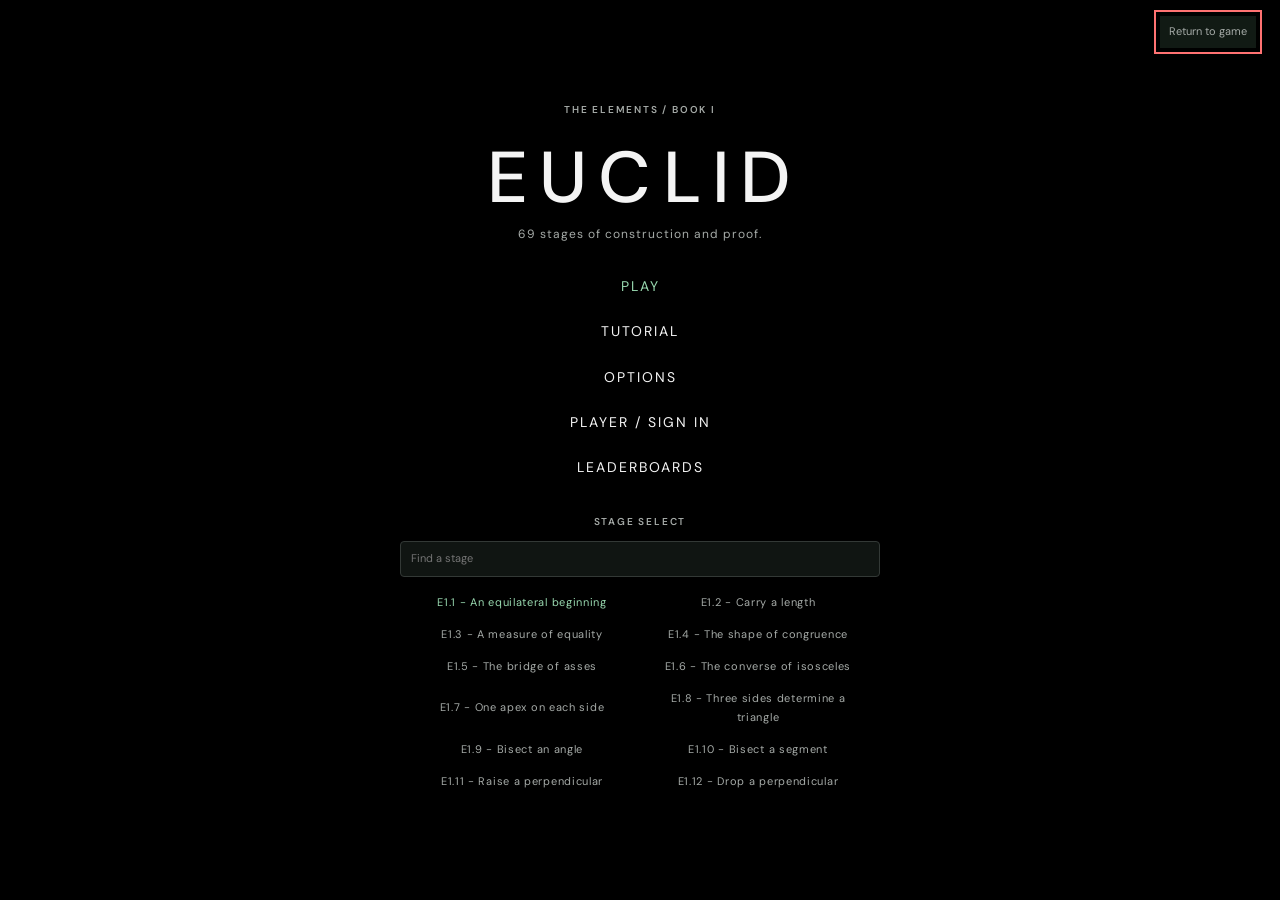
==== commit 2957944f: "Add Book III propositions 1–7 with recorded circles and scoped proofs" ====
--- a/index.html
+++ b/index.html
@@ -1,5 +1,5 @@
 <!doctype html>
-<html lang="en"><head><meta charset="utf-8"><meta name="viewport" content="width=device-width,initial-scale=1,interactive-widget=resizes-content"><title>Euclid — A workshop in first principles</title><link rel="stylesheet" href="style.css?v=tutorial-concepts-20261112"></head>
+<html lang="en"><head><meta charset="utf-8"><meta name="viewport" content="width=device-width,initial-scale=1,interactive-widget=resizes-content"><title>Euclid — A workshop in first principles</title><link rel="stylesheet" href="style.css?v=book3-first-seven-20261115"></head>
 <body><header><a class="brand" href="./">Ε <span>EUCLID<small>A WORKSHOP IN FIRST PRINCIPLES</small></span></a><nav id="chapters" aria-label="Propositions"></nav><div class="header-actions"><button id="main-menu-button" type="button">Menu</button><button id="help">How to play ↗</button></div></header>
 <main><section class="brief"><div><span class="eyebrow">THE ELEMENTS / BOOK I</span><h1 id="title"></h1><p id="description"></p><p id="practice-status" class="practice-status" role="status" hidden></p></div><div class="brief-actions"><button id="practice-next" type="button" hidden>Next stage</button><button id="hint">✧ &nbsp; A little guidance</button></div><aside id="learning-guidance" hidden role="button" tabindex="0" aria-label="Perform the next guided step"><span class="eyebrow">NEXT STEP &#9654;</span><p id="learning-instructions" role="status" aria-live="polite"></p></aside><div id="ranked-status" class="ranked-status" hidden aria-live="polite"><strong>RANKED</strong><span id="ranked-timer" aria-live="off">0:00.0</span><span id="ranked-message"></span><button id="ranked-retry" type="button" hidden>Retry upload</button></div></section>
 <section class="workspace"><div class="mobile-views" role="group" aria-label="Work panel"><button type="button" data-mobile-view="construction" aria-controls="construction-panel" aria-pressed="true">&larr; Construction</button><button type="button" data-mobile-view="proof" aria-controls="proof-panel" aria-pressed="false">Proof &rarr;</button></div><div class="drawing" id="construction-panel"><div class="panelhead"><span>01 &nbsp; CONSTRUCTION</span><div><button id="undo">Undo</button><button id="reset">Start over</button></div></div><div class="canvaswrap"><svg id="canvas" viewBox="0 0 800 540" role="img" aria-label="Interactive geometric construction"></svg><div id="instruction" role="status"></div><div class="canvasnote">STRAIGHTEDGE & COMPASS <span>Click points to construct</span></div></div></div>
@@ -28,4 +28,4 @@
 <p>Use 3&ndash;24 letters, numbers, or underscores for your public username. New passwords need at least 10 characters. Keep your password safe: email recovery is not enabled.</p></div>
 <div id="account-signed-in" hidden><p>Signed in as <strong id="account-player"></strong>. This browser stays signed in by default.</p><button id="account-signout" type="button">Sign out on this device</button></div><p id="account-status" role="status" aria-live="polite"></p></dialog>
 <dialog id="leaderboard-dialog" class="online-dialog" aria-labelledby="leaderboard-title"><header class="leaderboard-header"><button id="leaderboard-close" class="online-close" type="button">Close</button><h2 id="leaderboard-title">Leaderboards</h2><p>Best time per player. Top 100 per proposition. Click a heading to hide or show its entries.</p><div class="online-actions"><button id="leaderboard-refresh" type="button">Refresh</button><button id="leaderboard-expand" type="button">Show all</button><button id="leaderboard-collapse" type="button">Hide all</button></div><p id="leaderboard-status" role="status"></p></header><div id="leaderboard-boards" aria-label="Proposition leaderboards" tabindex="0"></div></dialog>
-<dialog id="tutorial-dialog" aria-labelledby="tutorial-heading"><div class="tutorial-top"><h2 id="tutorial-heading">Tutorial</h2><span id="tutorial-progress"></span><button id="tutorial-close" type="button">Main menu</button></div><section id="tutorial-home"><p>Small examples. Open a bottom menu, choose a tool, then try one task. Correct examples advance after half a second.</p><div class="tutorial-search"><input id="tutorial-search" type="search" placeholder="Find a tool or topic" aria-label="Search tutorial lessons"><button id="tutorial-resume" type="button">Start / Resume</button></div><div id="tutorial-list"></div></section><section id="tutorial-exercise" hidden><div class="tutorial-brief"><button id="tutorial-catalog" type="button">All lessons</button><h3 id="tutorial-title"></h3><p id="tutorial-reference"></p><p id="tutorial-prompt" tabindex="-1"></p><p id="tutorial-facts"></p></div><div class="tutorial-work"><svg id="tutorial-canvas" viewBox="0 0 500 380" role="group" aria-label="Tutorial construction"></svg><div class="tutorial-answer"><div id="tutorial-response"></div><details id="tutorial-context" hidden><summary>Established proof lines</summary><ol id="tutorial-prior"></ol></details></div></div><div class="tutorial-bottom"><p id="tutorial-status" role="status" aria-live="polite"></p><div><button id="tutorial-retry" type="button">Try again</button><button id="tutorial-next" type="button" disabled>Next example</button></div></div></section><div id="tutorial-toolbox" hidden></div></dialog><dialog id="modal" aria-labelledby="modaltitle"><button id="closemodal" aria-label="Close">×</button><span class="eyebrow" id="modalkicker"></span><h2 id="modaltitle"></h2><div id="modalbody"></div></dialog><footer>Learn by making. Understand by proving.<a href="https://www.euclids-elements.org/elements/books/bookI/" target="_blank" rel="noreferrer">Read Book I ↗</a></footer><script src="lessons.js?v=ranked-accounts-20261111"></script><script src="book1-lessons.js?v=ranked-accounts-20261111"></script><script src="euclid-proofs.js?v=ranked-accounts-20261111"></script><script src="book2-lessons.js?v=ranked-accounts-20261111"></script><script src="books.js?v=ranked-accounts-20261111"></script><script src="course.js?v=ranked-accounts-20261111"></script><script src="construction.js?v=ranked-accounts-20261111"></script><script src="logic.js?v=ranked-accounts-20261111"></script><script src="symbolic.js?v=ranked-accounts-20261111"></script><script src="book1-logic.js?v=ranked-accounts-20261111"></script><script src="curves.js?v=ranked-accounts-20261111"></script><script src="book2-logic.js?v=ranked-accounts-20261111"></script><script src="guidance.js?v=ranked-accounts-20261111"></script><script src="book1-ui.js?v=tutorial-concepts-20261112"></script><script src="format-help.js?v=ranked-accounts-20261111"></script><script src="settings.js?v=tutorial-concepts-20261112"></script><script src="canvas-input.js?v=ranked-accounts-20261111"></script><script src="label-layout.js?v=tutorial-concepts-20261112"></script><script src="angle-visuals.js?v=ranked-accounts-20261111"></script><script src="mobile-layout.js?v=ranked-accounts-20261111"></script><script src="feedback.js?v=ranked-accounts-20261111"></script><script src="app.js?v=tutorial-concepts-20261112"></script><script src="vendor/supabase-2.119.0.js"></script><script src="online-config.js?v=ranked-accounts-20261111"></script><script src="online.js?v=tutorial-concepts-20261112"></script><script src="tutorial-lessons.js?v=tutorial-concepts-20261112"></script><script src="tutorial.js?v=tutorial-concepts-20261112"></script><script src="main-menu.js?v=tutorial-concepts-20261112"></script></body></html>
+<dialog id="tutorial-dialog" aria-labelledby="tutorial-heading"><div class="tutorial-top"><h2 id="tutorial-heading">Tutorial</h2><span id="tutorial-progress"></span><button id="tutorial-close" type="button">Main menu</button></div><section id="tutorial-home"><p>Practice construction and proof with the bottom menus. Correct examples advance after half a second.</p><div class="tutorial-search"><input id="tutorial-search" type="search" placeholder="Find a tool or topic" aria-label="Search tutorial lessons"><button id="tutorial-resume" type="button">Start / Resume</button></div><div id="tutorial-list"></div></section><section id="tutorial-exercise" hidden><div class="tutorial-brief"><button id="tutorial-catalog" type="button">All lessons</button><h3 id="tutorial-title"></h3><p id="tutorial-reference"></p><p id="tutorial-prompt" tabindex="-1"></p><p id="tutorial-facts"></p></div><div class="tutorial-work"><svg id="tutorial-canvas" viewBox="0 0 500 380" role="group" aria-label="Tutorial construction"></svg><div class="tutorial-answer"><div id="tutorial-response"></div><details id="tutorial-context" hidden><summary>Established proof lines</summary><ol id="tutorial-prior"></ol></details></div></div><div class="tutorial-bottom"><p id="tutorial-status" role="status" aria-live="polite"></p><div><button id="tutorial-retry" type="button">Try again</button><button id="tutorial-next" type="button" disabled>Next example</button></div></div></section><div id="tutorial-toolbox" hidden></div></dialog><dialog id="modal" aria-labelledby="modaltitle"><button id="closemodal" aria-label="Close">×</button><span class="eyebrow" id="modalkicker"></span><h2 id="modaltitle"></h2><div id="modalbody"></div></dialog><footer>Learn by making. Understand by proving.<a href="https://www.euclids-elements.org/elements/books/bookI/" target="_blank" rel="noreferrer">Read Book I ↗</a></footer><script src="lessons.js?v=book3-first-seven-20261115"></script><script src="book1-lessons.js?v=book3-first-seven-20261115"></script><script src="euclid-proofs.js?v=book3-first-seven-20261115"></script><script src="book2-lessons.js?v=book3-first-seven-20261115"></script><script src="book3-lessons.js?v=book3-first-seven-20261115"></script><script src="books.js?v=book3-first-seven-20261115"></script><script src="course.js?v=book3-first-seven-20261115"></script><script src="construction.js?v=book3-first-seven-20261115"></script><script src="logic.js?v=book3-first-seven-20261115"></script><script src="symbolic.js?v=book3-first-seven-20261115"></script><script src="book1-logic.js?v=book3-first-seven-20261115"></script><script src="curves.js?v=book3-first-seven-20261115"></script><script src="book2-logic.js?v=book3-first-seven-20261115"></script><script src="book3-circles.js?v=book3-first-seven-20261115"></script><script src="book3-logic.js?v=book3-first-seven-20261115"></script><script src="guidance.js?v=book3-first-seven-20261115"></script><script src="book1-ui.js?v=book3-first-seven-20261115"></script><script src="format-help.js?v=book3-first-seven-20261115"></script><script src="settings.js?v=book3-first-seven-20261115"></script><script src="canvas-input.js?v=book3-first-seven-20261115"></script><script src="label-layout.js?v=book3-first-seven-20261115"></script><script src="angle-visuals.js?v=book3-first-seven-20261115"></script><script src="mobile-layout.js?v=book3-first-seven-20261115"></script><script src="feedback.js?v=book3-first-seven-20261115"></script><script src="app.js?v=book3-first-seven-20261115"></script><script src="vendor/supabase-2.119.0.js"></script><script src="online-config.js?v=book3-first-seven-20261115"></script><script src="online.js?v=book3-first-seven-20261115"></script><script src="tutorial-lessons.js?v=book3-first-seven-20261115"></script><script src="tutorial.js?v=book3-first-seven-20261115"></script><script src="main-menu.js?v=book3-first-seven-20261115"></script></body></html>
--- a/style.css
+++ b/style.css
@@ -320,6 +320,9 @@
 #ranked-retry{padding:2px 5px;font-size:11px}
 .setting-row:has(input:disabled){opacity:.55}
 .ranked-pending .workspace{opacity:.65}
+.hypothetical-edge{stroke-dasharray:7 5;opacity:.7}
+#canvas .hypothetical-point{fill:#181209;stroke:#eac58c;stroke-dasharray:3 2}
+#canvas .circle-name{font:14px 'DM Sans',sans-serif;fill:var(--green);paint-order:stroke;stroke:#000;stroke-width:4px}
 
 #tutorial-dialog{position:fixed;inset:0;width:100%;max-width:none;height:100dvh;max-height:none;margin:0;border:0;border-radius:0;background:#000;padding:16px;padding-top:max(16px,env(safe-area-inset-top));padding-bottom:max(16px,env(safe-area-inset-bottom));overflow:hidden;color:var(--ink)}
 #tutorial-dialog[open]{display:flex;flex-direction:column;gap:12px}
